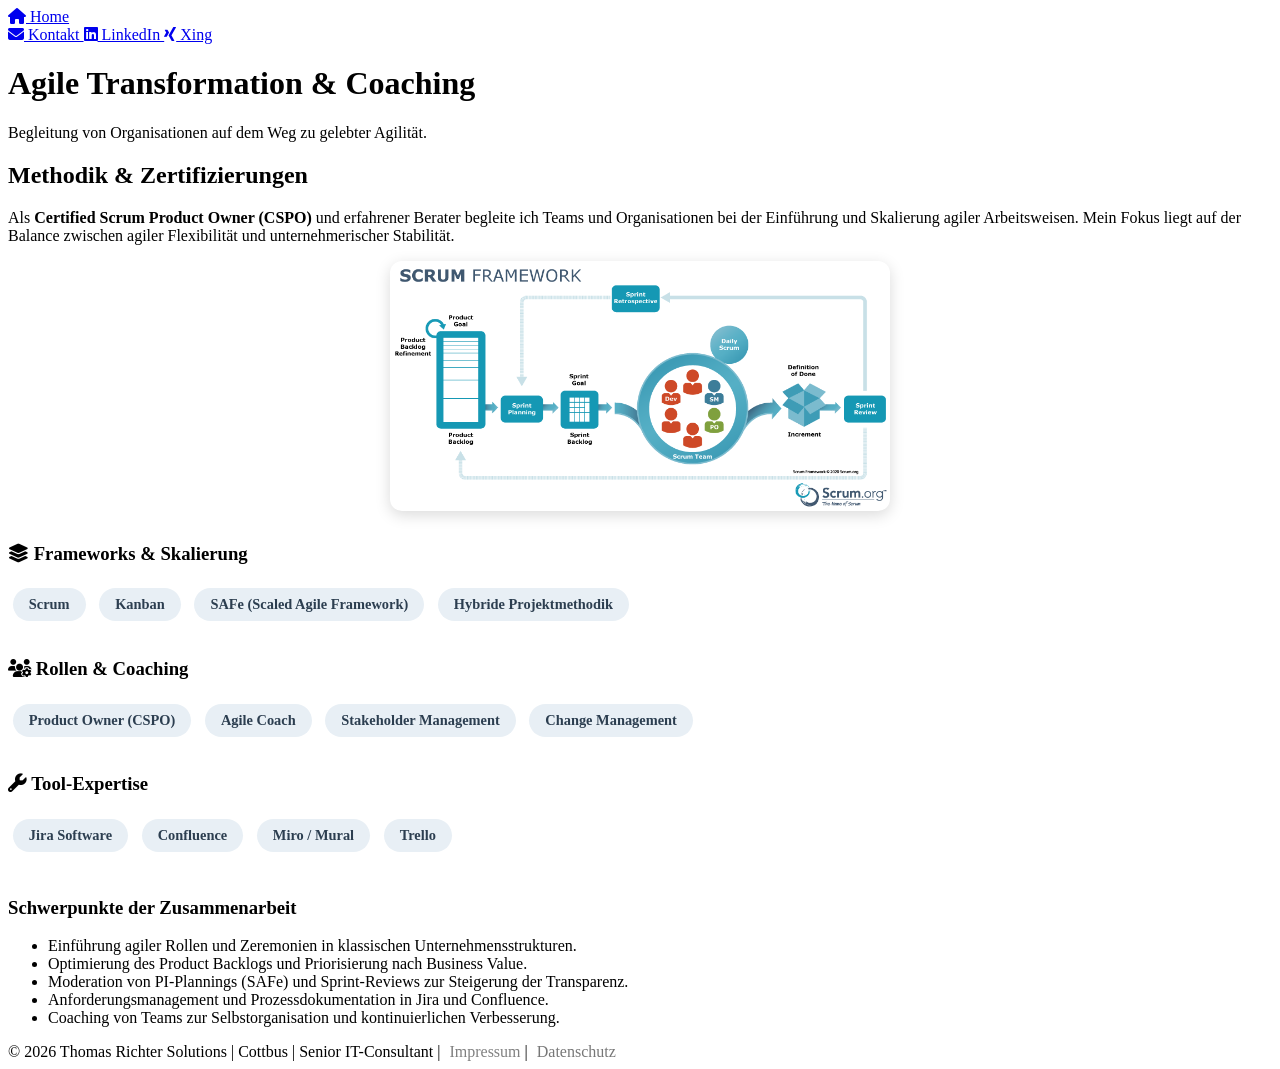
==== agile.html @ b85c567c "initial commit all files of my new homepage richtersolutions.de" ====
<!DOCTYPE html>
<html lang="de">

<head>
    <meta charset="UTF-8">
    <meta name="viewport" content="width=device-width, initial-scale=1.0">
    <title>Agile Transformation | Thomas Richter</title>
    <link rel="stylesheet" href="style_neu_v3.css">
    <link rel="stylesheet" href="https://cdnjs.cloudflare.com/ajax/libs/font-awesome/6.5.0/css/all.min.css">

    <style>
        .hero-sub {
            background: linear-gradient(rgba(0, 44, 80, 0.8), rgba(0, 44, 80, 0.8)),
                url('iStock-2216175729.jpg') no-repeat center center;
            background-size: cover;
            padding: 4rem 1rem;
            color: white;
            text-align: center;
        }

        .tech-category {
            margin-top: 2rem;
        }

        .tech-tag {
            display: inline-block;
            background: #e8eff5;
            color: #2c3e50;
            padding: 0.5rem 1rem;
            border-radius: 20px;
            margin: 0.3rem;
            font-size: 0.9rem;
            font-weight: 600;
        }
    </style>

</head>

<body>


    <header style="position: relative;">
        <div class="hero-nav-left">
            <a href="index.html" class="hero-btn-glass hero-home-link">
                <i class="fa-solid fa-house"></i> Home
            </a>
        </div>
        <nav class="hero-nav-top">
            <a href="kontakt.html" class="hero-btn-glass">
                <i class="fa-solid fa-envelope"></i> Kontakt
            </a>
            <a href="https://www.linkedin.com/in/thomas-richter-rs" target="_blank" class="hero-btn-glass">
                <i class="fa-brands fa-linkedin"></i> LinkedIn
            </a>
            <a href="https://www.xing.com/profile/Thomas_Richter300" target="_blank" class="hero-btn-glass">
                <i class="fa-brands fa-xing"></i> Xing
            </a>
        </nav>
  
        <div class="hero-image">
            <div class="hero-text fade-in">
                <h1>Agile Transformation & Coaching</h1>
                <p>Begleitung von Organisationen auf dem Weg zu gelebter Agilität.</p>
            </div>
        </div>
    </header>
 
    <main class="container">
        <div class="card">
            <h2>Methodik & Zertifizierungen</h2>
            
            <p class="summary">
                Als <strong>Certified Scrum Product Owner (CSPO)</strong> und erfahrener Berater begleite ich Teams
                und Organisationen
                bei der Einführung und Skalierung agiler Arbeitsweisen. Mein Fokus liegt auf der Balance zwischen
                agiler Flexibilität und unternehmerischer Stabilität.
            </p>
    
              <div style="flex: 1; min-width: 200px; display: flex; justify-content: center;">
                    <img src="./images/scrum-framework-with-sdo-logo-9.29.23.png" alt="Agile Scrum process diagram" 
                         style="width: 100%; max-width: 500px; border-radius: 12px; box-shadow: 0 4px 15px rgba(0,0,0,0.15); object-fit: cover;">
                </div>   
    
            <div class="tech-category">
                <h3><i class="fa-solid fa-layer-group"></i> Frameworks & Skalierung</h3>
                <span class="tech-tag">Scrum</span>
                <span class="tech-tag">Kanban</span>
                <span class="tech-tag">SAFe (Scaled Agile Framework)</span>
                <span class="tech-tag">Hybride Projektmethodik</span>
            </div>
    
            <div class="tech-category">
                <h3><i class="fa-solid fa-users-gear"></i> Rollen & Coaching</h3>
                <span class="tech-tag">Product Owner (CSPO)</span>
                <span class="tech-tag">Agile Coach</span>
                <span class="tech-tag">Stakeholder Management</span>
                <span class="tech-tag">Change Management</span>
            </div>
    
            <div class="tech-category">
                <h3><i class="fa-solid fa-wrench"></i> Tool-Expertise</h3>
                <span class="tech-tag">Jira Software</span>
                <span class="tech-tag">Confluence</span>
                <span class="tech-tag">Miro / Mural</span>
                <span class="tech-tag">Trello</span>
            </div>
    
            <h3 style="margin-top: 2.5rem;">Schwerpunkte der Zusammenarbeit</h3>
            <ul>
                <li>Einführung agiler Rollen und Zeremonien in klassischen Unternehmensstrukturen.</li>
                <li>Optimierung des Product Backlogs und Priorisierung nach Business Value.</li>
                <li>Moderation von PI-Plannings (SAFe) und Sprint-Reviews zur Steigerung der Transparenz.</li>
                <li>Anforderungsmanagement und Prozessdokumentation in Jira und Confluence.</li>
                <li>Coaching von Teams zur Selbstorganisation und kontinuierlichen Verbesserung.</li>
            </ul>
        </div>
    </main>
    
    <footer>
        &copy; 2026 Thomas Richter Solutions | Cottbus | Senior IT-Consultant | 
         <a href="impressum.html" style="color: #777e; text-decoration: none; margin-left: 5px;">Impressum</a> | 
        <a href="datenschutz.html" style="color: #777; text-decoration: none; margin-left: 5px;">Datenschutz</a>
    </footer>

    
    </body>
    
    </html>
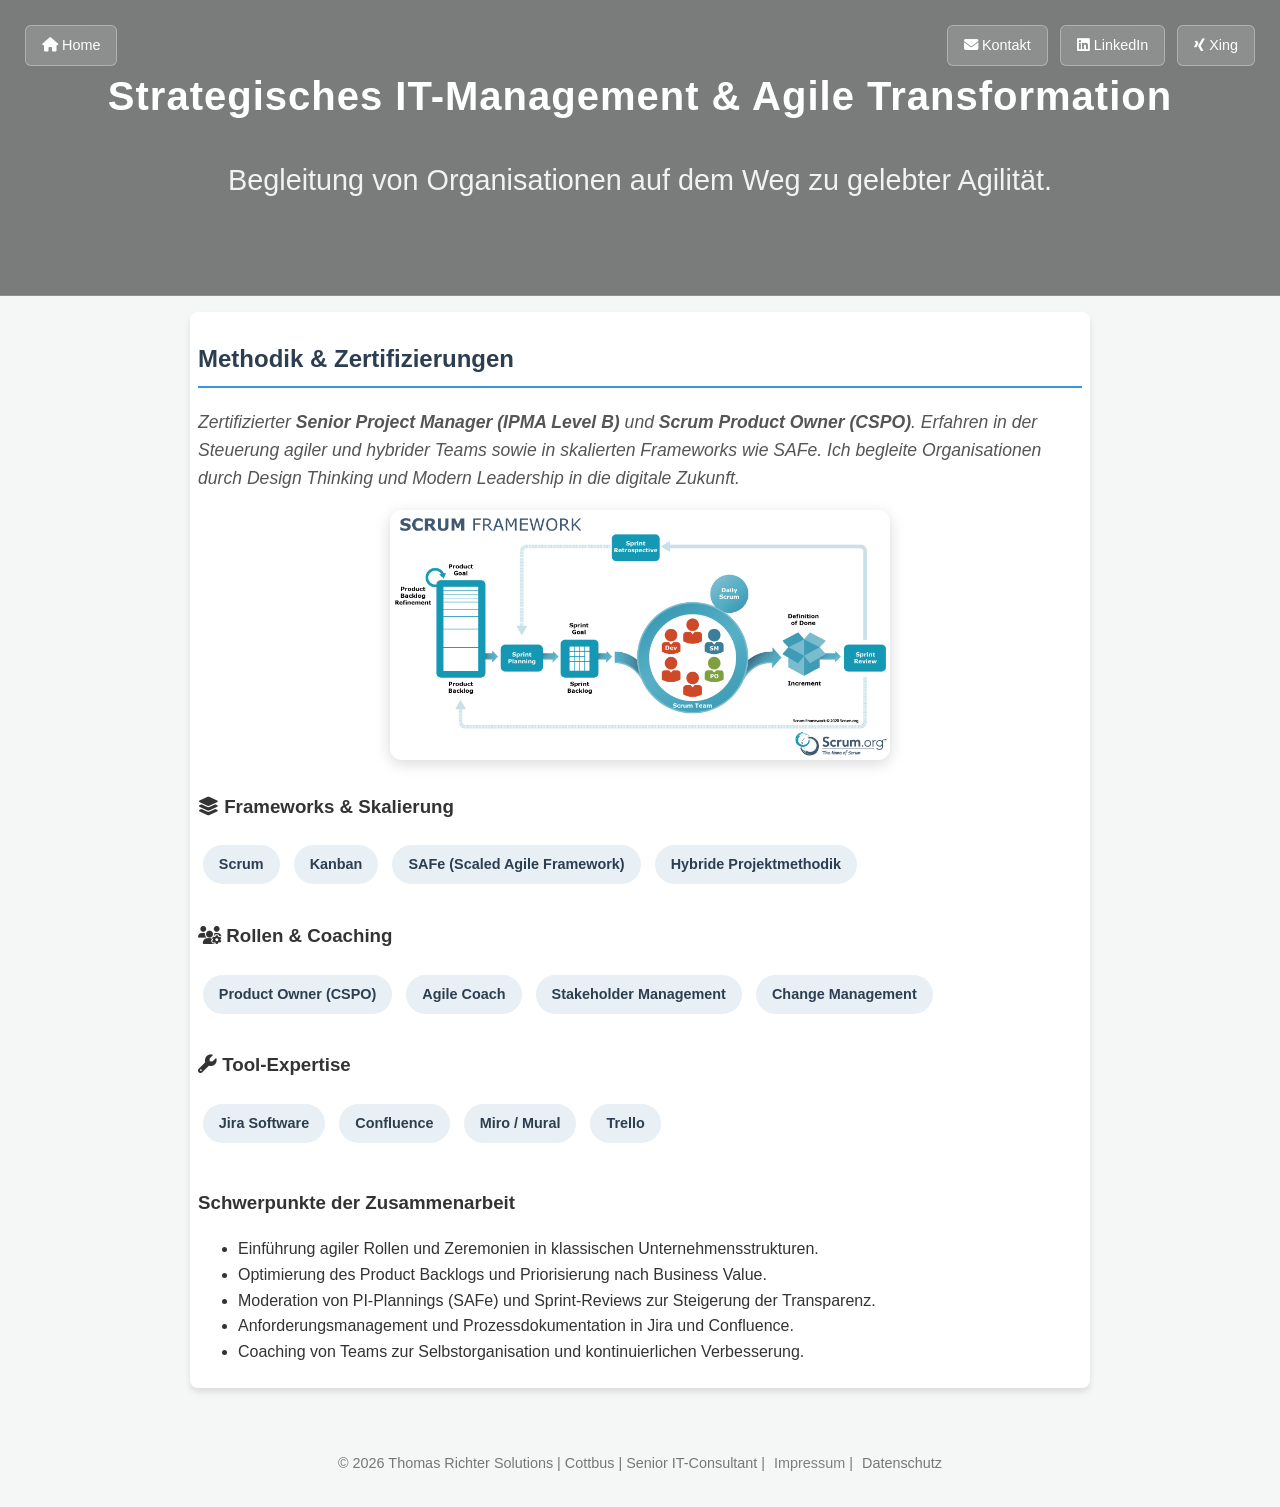
==== commit 80ab67de: "Refactor website content and styles for improved clarity and consistency" ====
--- a/agile.html
+++ b/agile.html
@@ -5,7 +5,7 @@
     <meta charset="UTF-8">
     <meta name="viewport" content="width=device-width, initial-scale=1.0">
     <title>Agile Transformation | Thomas Richter</title>
-    <link rel="stylesheet" href="style_neu_v3.css">
+    <link rel="stylesheet" href="style.css">
     <link rel="stylesheet" href="https://cdnjs.cloudflare.com/ajax/libs/font-awesome/6.5.0/css/all.min.css">
 
     <style>
@@ -56,31 +56,31 @@
                 <i class="fa-brands fa-xing"></i> Xing
             </a>
         </nav>
-  
+
         <div class="hero-image">
             <div class="hero-text fade-in">
-                <h1>Agile Transformation & Coaching</h1>
+                <h1>Strategisches IT-Management & Agile Transformation</h1>
                 <p>Begleitung von Organisationen auf dem Weg zu gelebter Agilität.</p>
             </div>
         </div>
     </header>
- 
+
     <main class="container">
         <div class="card">
             <h2>Methodik & Zertifizierungen</h2>
-            
+
             <p class="summary">
-                Als <strong>Certified Scrum Product Owner (CSPO)</strong> und erfahrener Berater begleite ich Teams
-                und Organisationen
-                bei der Einführung und Skalierung agiler Arbeitsweisen. Mein Fokus liegt auf der Balance zwischen
-                agiler Flexibilität und unternehmerischer Stabilität.
+                Zertifizierter <strong>Senior Project Manager (IPMA Level B)</strong> und <strong>Scrum Product Owner
+                    (CSPO)</strong>.
+                Erfahren in der Steuerung agiler und hybrider Teams sowie in skalierten Frameworks wie SAFe.
+                Ich begleite Organisationen durch Design Thinking und Modern Leadership in die digitale Zukunft.
             </p>
-    
-              <div style="flex: 1; min-width: 200px; display: flex; justify-content: center;">
-                    <img src="./images/scrum-framework-with-sdo-logo-9.29.23.png" alt="Agile Scrum process diagram" 
-                         style="width: 100%; max-width: 500px; border-radius: 12px; box-shadow: 0 4px 15px rgba(0,0,0,0.15); object-fit: cover;">
-                </div>   
-    
+
+            <div style="flex: 1; min-width: 200px; display: flex; justify-content: center;">
+                <img src="./images/scrum-framework-with-sdo-logo-9.29.23.png" alt="Agile Scrum process diagram"
+                    style="width: 100%; max-width: 500px; border-radius: 12px; box-shadow: 0 4px 15px rgba(0,0,0,0.15); object-fit: cover;">
+            </div>
+
             <div class="tech-category">
                 <h3><i class="fa-solid fa-layer-group"></i> Frameworks & Skalierung</h3>
                 <span class="tech-tag">Scrum</span>
@@ -88,7 +88,7 @@
                 <span class="tech-tag">SAFe (Scaled Agile Framework)</span>
                 <span class="tech-tag">Hybride Projektmethodik</span>
             </div>
-    
+
             <div class="tech-category">
                 <h3><i class="fa-solid fa-users-gear"></i> Rollen & Coaching</h3>
                 <span class="tech-tag">Product Owner (CSPO)</span>
@@ -96,7 +96,7 @@
                 <span class="tech-tag">Stakeholder Management</span>
                 <span class="tech-tag">Change Management</span>
             </div>
-    
+
             <div class="tech-category">
                 <h3><i class="fa-solid fa-wrench"></i> Tool-Expertise</h3>
                 <span class="tech-tag">Jira Software</span>
@@ -104,7 +104,7 @@
                 <span class="tech-tag">Miro / Mural</span>
                 <span class="tech-tag">Trello</span>
             </div>
-    
+
             <h3 style="margin-top: 2.5rem;">Schwerpunkte der Zusammenarbeit</h3>
             <ul>
                 <li>Einführung agiler Rollen und Zeremonien in klassischen Unternehmensstrukturen.</li>
@@ -115,14 +115,14 @@
             </ul>
         </div>
     </main>
-    
+
     <footer>
-        &copy; 2026 Thomas Richter Solutions | Cottbus | Senior IT-Consultant | 
-         <a href="impressum.html" style="color: #777e; text-decoration: none; margin-left: 5px;">Impressum</a> | 
+        &copy; 2026 Thomas Richter Solutions | Cottbus | Senior IT-Consultant |
+        <a href="impressum.html" style="color: #777e; text-decoration: none; margin-left: 5px;">Impressum</a> |
         <a href="datenschutz.html" style="color: #777; text-decoration: none; margin-left: 5px;">Datenschutz</a>
     </footer>
 
-    
-    </body>
-    
-    </html>+
+</body>
+
+</html>
--- a/style.css
+++ b/style.css
@@ -0,0 +1,240 @@
+:root {
+    --primary-color: #2c3e50;
+    --accent-color: #3498db;
+    --bg-light: #f4f7f6;
+    --text-dark: #333;
+    --white: #ffffff;
+}
+
+body {
+    font-family: 'Segoe UI', Tahoma, Geneva, Verdana, sans-serif;
+    line-height: 1.6;
+    color: var(--text-dark);
+    background-color: var(--bg-light);
+    margin: 0;
+    padding: 0;
+}
+
+header {
+/* Hintergrundfarbe entfernen, da das Bild füllen soll */
+    background: transparent; 
+    /* Padding entfernen, damit das Bild bis an den Rand geht */
+    padding: 0; 
+    text-align: center;
+}
+
+header h1 {
+    margin: 0;
+    font-size: 2.5rem;
+    letter-spacing: 1px;
+}
+
+header p {
+    font-size: 1.8rem;
+    opacity: 0.9;
+}
+
+.container {
+    max-width: 900px;
+    margin: 1rem auto;
+    padding: 0 1rem;
+}
+
+.card {
+    background: var(--white);
+    padding: 0.5rem;
+    border-radius: 8px;
+    box-shadow: 0 4px 6px rgba(0,0,0,0.1);
+    margin-bottom: 2rem;
+}
+
+h2 {
+    color: var(--primary-color);
+    border-bottom: 2px solid var(--accent-color);
+    padding-bottom: 0.5rem;
+}
+
+.summary {
+    font-style: italic;
+    font-size: 1.1rem;
+    color: #555;
+}
+
+/* Hero-Bereich mit dem neuen Hintergrundbild */
+.hero-image {
+    /* Pfad zum Bild - stellen Sie sicher, dass die Datei im selben Ordner liegt */
+    background-image: linear-gradient(rgba(0, 0, 0, 0.5), rgba(0, 0, 0, 0.5)), 
+                      url('./images/iStock-2216175729.jpg');
+    
+    background-size: cover;
+    background-position: center center;
+    background-repeat: no-repeat;
+    
+    /* Nutzt die volle Breite und eine definierte Mindesthöhe */
+    width: 100%;
+    min-height: 30vh; /* Erhöht für eine imposantere Wirkung */
+
+    /* Das Padding vom Header hierhin verschieben für den Text-Abstand */
+    padding: 4rem 1rem;
+    
+    display: flex;
+    flex-direction: column;
+    justify-content: center;
+    align-items: center;
+    color: #ffffff; /* Nutzt Weiß für den Kontrast zum dunkleren Bild */
+    text-align: center;
+
+    /* Box-Sizing sicherstellen, damit Padding die Breite nicht sprengt */
+    box-sizing: border-box;
+}
+
+/* Positionierung oben links für Home */
+.hero-nav-left {
+    position: absolute;
+    top: 25px;
+    left: 25px;
+    z-index: 100;
+}
+
+/* Spezifisches Styling für den Home-Link (optional: etwas prominenter) */
+.hero-home-link {
+    font-weight: 600;
+    border-color: rgba(255, 255, 255, 0.4); /* Etwas stärkerer Rahmen */
+}
+
+/* Grundstyling für den Button-Container (Desktop: nebeneinander) */
+.hero-link-container {
+    margin-top: 30px;
+    display: flex;
+    gap: 15px;
+    justify-content: center;
+    flex-wrap: wrap; /* Erlaubt das Umbrechen, falls der Platz knapp wird */
+}
+
+/* Container oben rechts positionieren */
+.hero-nav-top {
+    position: absolute;
+    top: 25px;
+    right: 25px;
+    display: flex;
+    gap: 12px;
+    z-index: 100; /* Stellt sicher, dass die Links über dem Image liegen */
+}
+
+/* Der transparent-weiße Button-Style (Glassmorphismus) */
+.hero-btn-glass {
+    display: inline-block;
+    color: white;
+    text-decoration: none;
+    font-weight: 500;
+    font-size: 0.9rem;
+    padding: 8px 16px;
+    border-radius: 6px;
+    
+    /* Transparentes Weiß */
+    background: rgba(255, 255, 255, 0.15); 
+    
+    /* Weichzeichner für das durchscheinende Bild */
+    backdrop-filter: blur(10px); 
+    -webkit-backdrop-filter: blur(10px);
+    
+    /* Dezente weiße Umrandung */
+    border: 1px solid rgba(255, 255, 255, 0.3);
+    
+    transition: all 0.3s ease;
+}
+
+.hero-btn-glass:hover {
+    background: rgba(255, 255, 255, 0.3);
+    border-color: rgba(255, 255, 255, 0.6);
+    transform: translateY(-2px);
+}
+
+/* Kernkompetenzen als interaktives Button-Grid */
+.skills-grid {
+    display: grid;
+    grid-template-columns: repeat(auto-fit, minmax(250px, 1fr));
+    gap: 0.5rem;
+    margin-top: 1rem;
+}
+
+.skill-card-btn {
+    background: var(--white);
+    border: 2px solid var(--accent-color);
+    padding: 1.5rem;
+    border-radius: 8px;
+    text-align: center;
+    text-decoration: none;
+    color: var(--primary-color);
+    font-weight: bold;
+    transition: all 0.3s ease;
+    display: flex;
+    flex-direction: column;
+    align-items: center;
+    justify-content: center;
+    box-shadow: 0 4px 6px rgba(0,0,0,0.1);
+}
+
+.skill-card-btn i {
+    font-size: 2rem;
+    margin-bottom: 0.8rem;
+    color: var(--accent-color);
+}
+
+.skill-card-btn:hover {
+    background: var(--accent-color);
+    color: var(--white);
+    transform: translateY(-5px);
+}
+
+.skill-card-btn:hover i {
+    color: var(--white);
+}
+
+.download-section {
+    text-align: center;
+    padding: 0.5rem 0;
+}
+
+.btn-download {
+    background-color: var(--accent-color);
+    color: white;
+    padding: 0.5rem 2.5rem;
+    text-decoration: none;
+    font-size: 1.0rem;
+    border-radius: 10px;
+    transition: background 0.3s ease, transform 0.2s ease;
+    display: inline-block;
+    font-weight: bold;
+    box-shadow: 0 4px 15px rgba(52, 152, 219, 0.3);
+}
+
+.btn-download:hover {
+    background-color: #2980b9;
+    transform: translateY(-2px);
+}
+
+footer {
+    text-align: center;
+    padding: 2rem;
+    font-size: 0.9rem;
+    color: #777;
+}
+
+
+/* --- Responsive Anpassung für Mobilgeräte --- */
+/* Mobil-Optimierung: Buttons untereinander, wenn der Platz nicht reicht */
+@media (max-width: 768px) {
+    .hero-nav-top {
+        top: 15px;
+        right: 15px;
+        flex-direction: column;
+        align-items: flex-end;
+        gap: 8px;
+    }
+    
+    .hero-btn-glass {
+        padding: 6px 12px;
+        font-size: 0.8rem;
+    }
+}
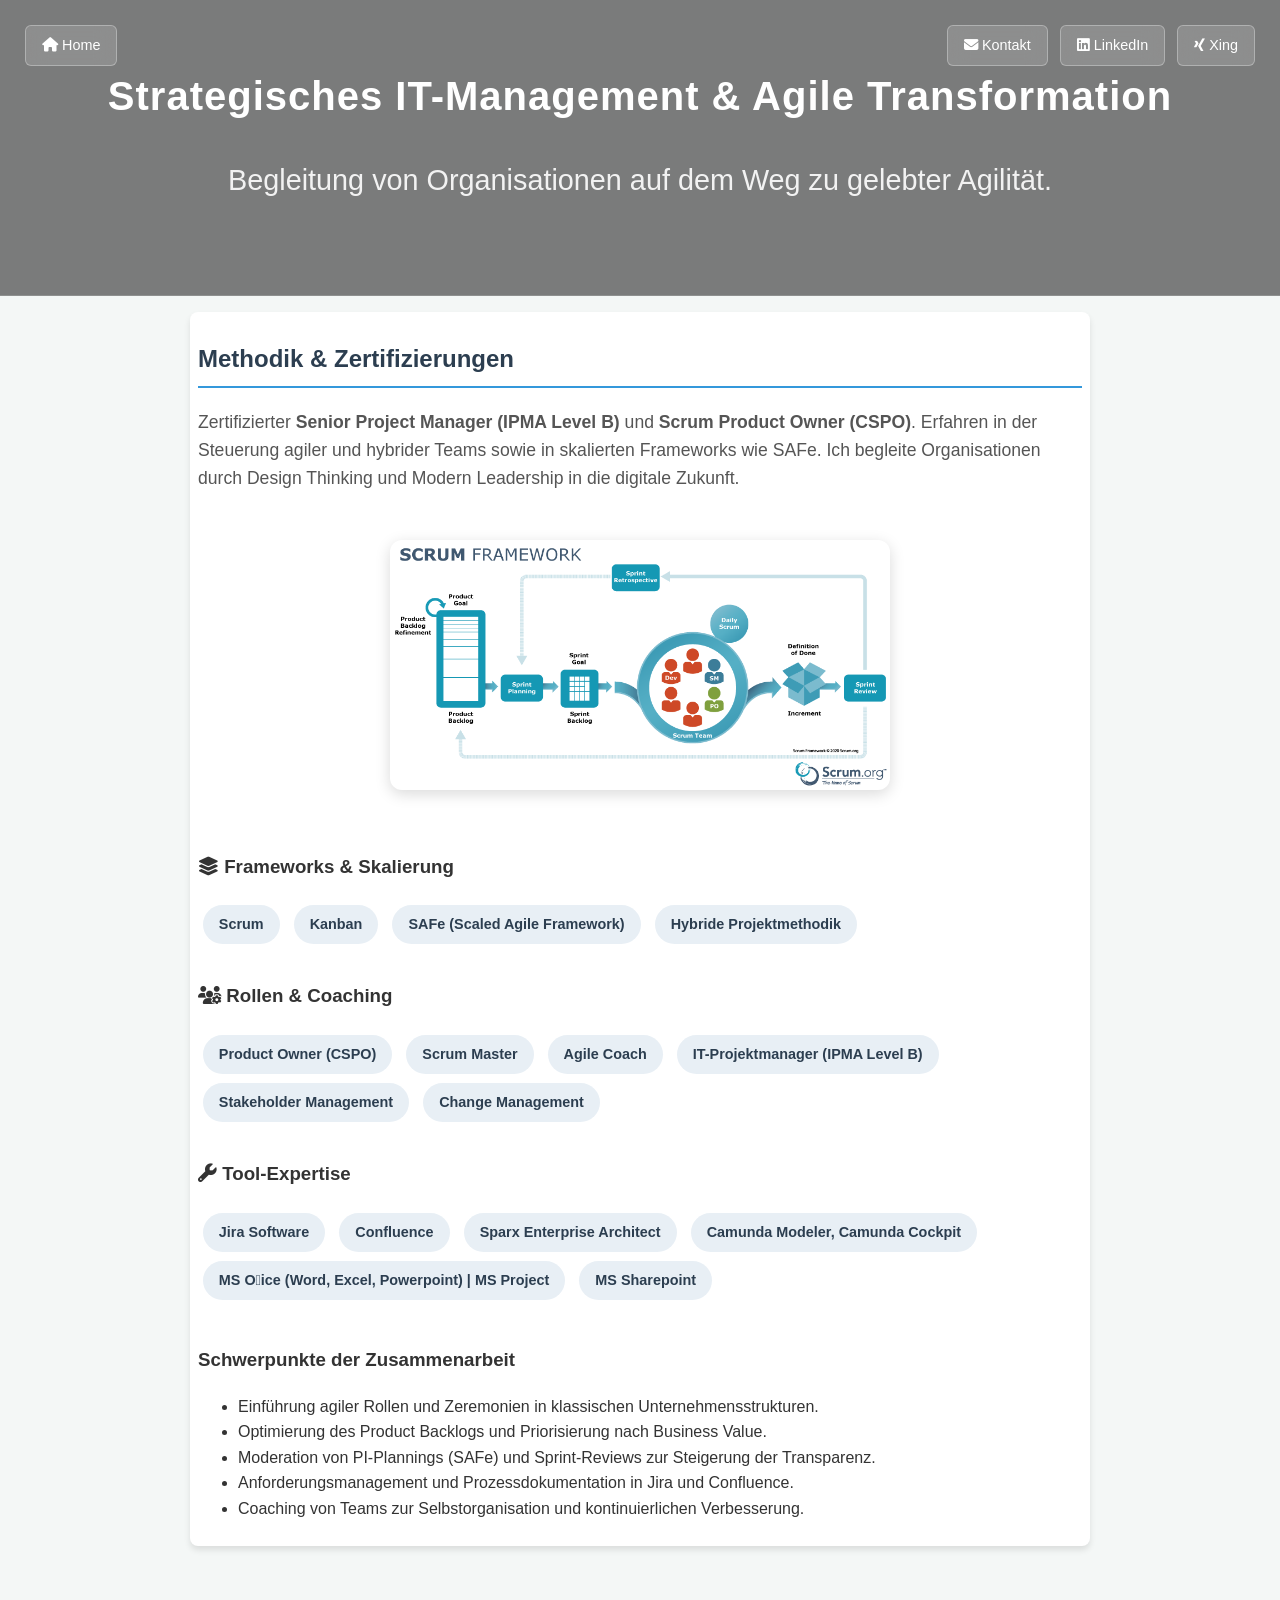
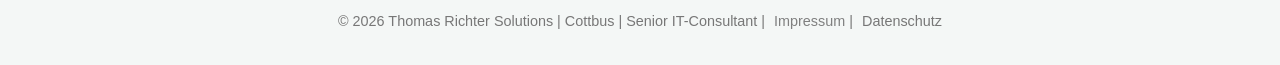
==== commit 64496050: "istock bilder lizensiert" ====
--- a/agile.html
+++ b/agile.html
@@ -4,14 +4,13 @@
 <head>
     <meta charset="UTF-8">
     <meta name="viewport" content="width=device-width, initial-scale=1.0">
-    <title>Agile Transformation | Thomas Richter</title>
+    <title>Business Analysis | Thomas Richter</title>
     <link rel="stylesheet" href="style.css">
     <link rel="stylesheet" href="https://cdnjs.cloudflare.com/ajax/libs/font-awesome/6.5.0/css/all.min.css">
-
     <style>
-        .hero-sub {
-            background: linear-gradient(rgba(0, 44, 80, 0.8), rgba(0, 44, 80, 0.8)),
-                url('iStock-2216175729.jpg') no-repeat center center;
+        .hero-image {
+            background-image: linear-gradient(rgba(0, 0, 0, 0.5), rgba(0, 0, 0, 0.5)),
+                url('./images/projektmanagement/iStock-1411195926.jpg');
             background-size: cover;
             padding: 4rem 1rem;
             color: white;
@@ -33,7 +32,6 @@
             font-weight: 600;
         }
     </style>
-
 </head>
 
 <body>
@@ -73,12 +71,12 @@
                 Zertifizierter <strong>Senior Project Manager (IPMA Level B)</strong> und <strong>Scrum Product Owner
                     (CSPO)</strong>.
                 Erfahren in der Steuerung agiler und hybrider Teams sowie in skalierten Frameworks wie SAFe.
-                Ich begleite Organisationen durch Design Thinking und Modern Leadership in die digitale Zukunft.
+                Ich begleite Organisationen durch Design Thinking und Modern Leadership in die digitale Zukunft.  
             </p>
 
             <div style="flex: 1; min-width: 200px; display: flex; justify-content: center;">
-                <img src="./images/scrum-framework-with-sdo-logo-9.29.23.png" alt="Agile Scrum process diagram"
-                    style="width: 100%; max-width: 500px; border-radius: 12px; box-shadow: 0 4px 15px rgba(0,0,0,0.15); object-fit: cover;">
+                <img src="./images/agile/scrum-framework-with-sdo-logo-9.29.23.png" alt="Agile Scrum process diagram"
+                    style="width: 100%; max-width: 500px; border-radius: 12px; margin: 30px; box-shadow: 0 4px 15px rgba(0,0,0,0.15); object-fit: cover;">
             </div>
 
             <div class="tech-category">
@@ -92,7 +90,9 @@
             <div class="tech-category">
                 <h3><i class="fa-solid fa-users-gear"></i> Rollen & Coaching</h3>
                 <span class="tech-tag">Product Owner (CSPO)</span>
+                <span class="tech-tag">Scrum Master</span>
                 <span class="tech-tag">Agile Coach</span>
+                <span class="tech-tag">IT-Projektmanager (IPMA Level B)</span>
                 <span class="tech-tag">Stakeholder Management</span>
                 <span class="tech-tag">Change Management</span>
             </div>
@@ -101,8 +101,10 @@
                 <h3><i class="fa-solid fa-wrench"></i> Tool-Expertise</h3>
                 <span class="tech-tag">Jira Software</span>
                 <span class="tech-tag">Confluence</span>
-                <span class="tech-tag">Miro / Mural</span>
-                <span class="tech-tag">Trello</span>
+                <span class="tech-tag">Sparx Enterprise Architect</span>
+                <span class="tech-tag">Camunda Modeler, Camunda Cockpit</span>
+                <span class="tech-tag">MS O􀆯ice (Word, Excel, Powerpoint) | MS Project</span>
+                <span class="tech-tag">MS Sharepoint</span>
             </div>
 
             <h3 style="margin-top: 2.5rem;">Schwerpunkte der Zusammenarbeit</h3>
--- a/style.css
+++ b/style.css
@@ -55,7 +55,7 @@
 }
 
 .summary {
-    font-style: italic;
+    font-style: normal;
     font-size: 1.1rem;
     color: #555;
 }
@@ -64,7 +64,7 @@
 .hero-image {
     /* Pfad zum Bild - stellen Sie sicher, dass die Datei im selben Ordner liegt */
     background-image: linear-gradient(rgba(0, 0, 0, 0.5), rgba(0, 0, 0, 0.5)), 
-                      url('./images/iStock-2216175729.jpg');
+                      url('./images/agile/iStock-2216175729.jpg');
     
     background-size: cover;
     background-position: center center;
